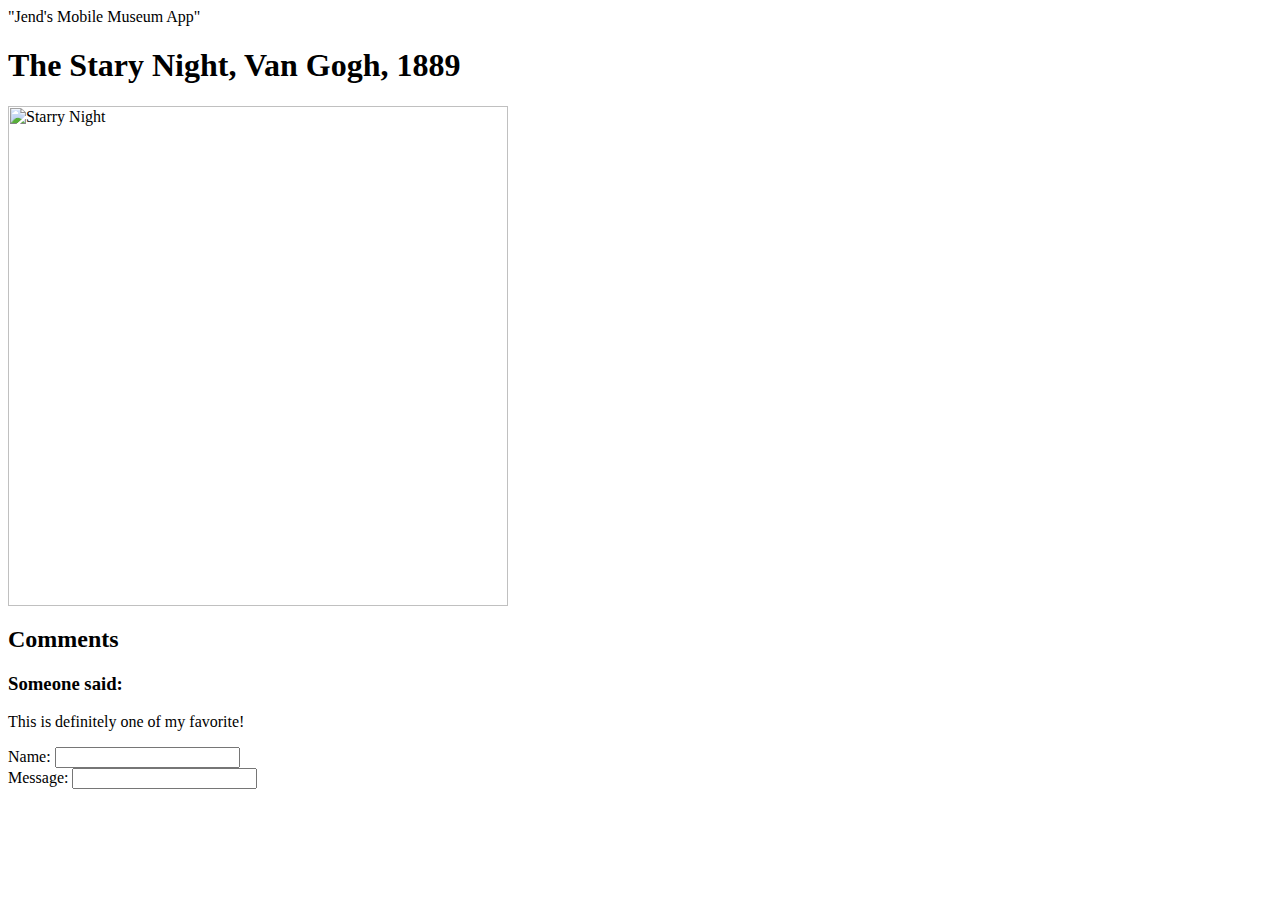
==== pages/detail-pages.html @ fa5e9d86 "Add detail-pages.html" ====
<html>
    <head>
        <style></style>
    </head>
    <body>
        <main>
            <section id="content">
                <p>"Jend's Mobile Museum App"</p>
                <h1>The Stary Night, Van Gogh, 1889</h1>
                <img class="artObject" src="https://upload.wikimedia.org/wikipedia/commons/thumb/e/ea/Van_Gogh_-_Starry_Night_-_Google_Art_Project.jpg/1280px-Van_Gogh_-_Starry_Night_-_Google_Art_Project.jpg" alt="Starry Night" width="500">
            </section>
            
            <section id="comments">
                <h2>Comments</h2>
                <section class="comment">
                    <h3>Someone said:</h3>
                    <p>This is definitely one of my favorite!</p>                   
                </section>
                <form onsubmit="submitComment(); return false">
                    <div class="formSection">
                        <label for="name">
                            Name:
                        </label>
                        <input type="text">
                    </div>
                    <div class="formSection">
                        <label for="name">
                            Message:
                        </label>
                        <input type="text">                       
                    </div>
                </form>
            </section>
        </main>
        
        <footer>
        </footer>
    </body>
</html>
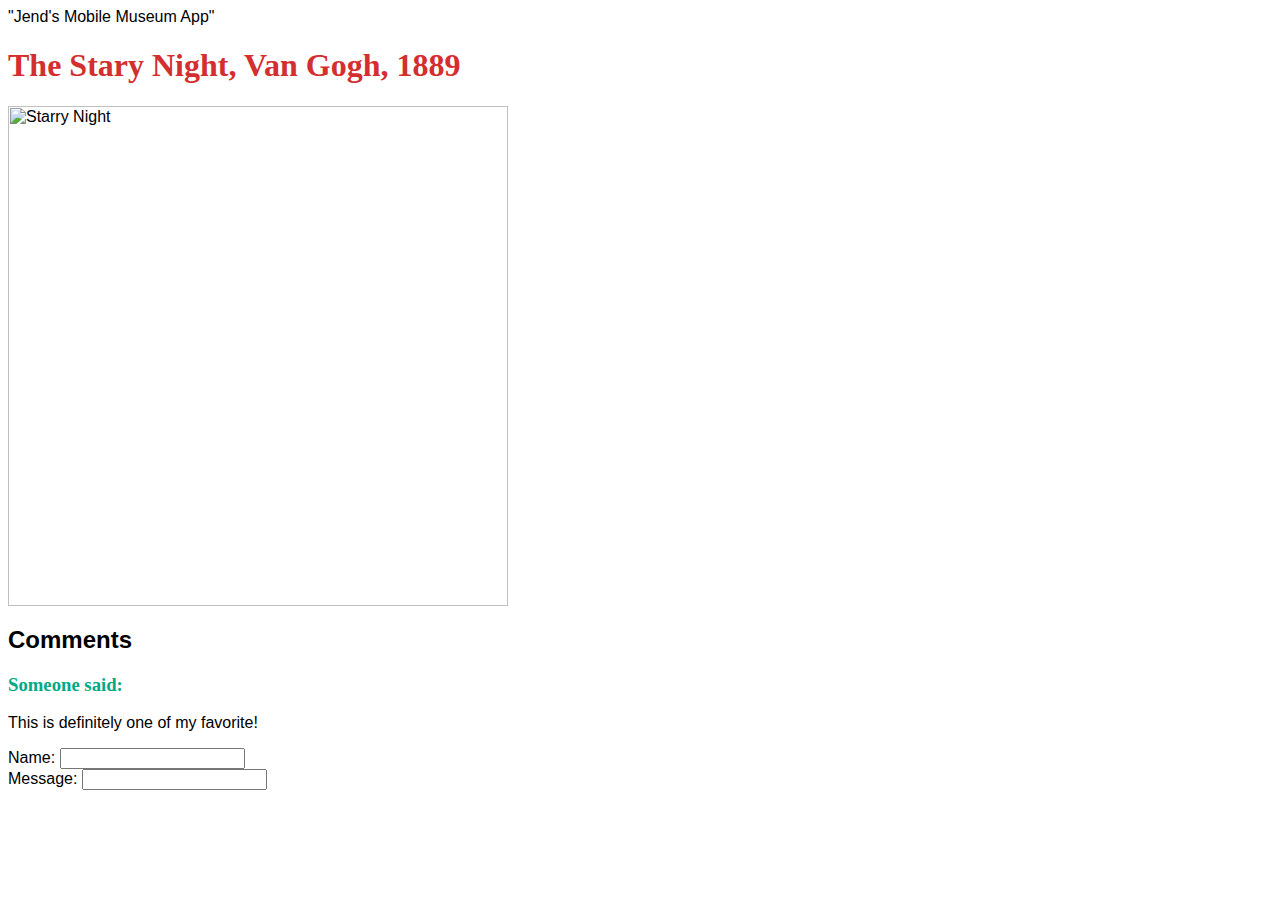
==== commit f9785afd: "Add css files for index and detail-pages" ====
--- a/pages/detail-pages.html
+++ b/pages/detail-pages.html
@@ -1,6 +1,6 @@
 <html>
     <head>
-        <style></style>
+        <link href="css/styles.css" type="text/css" rel="stylesheet" />
     </head>
     <body>
         <main>
@@ -16,9 +16,11 @@
                     <h3>Someone said:</h3>
                     <p>This is definitely one of my favorite!</p>                   
                 </section>
-                <form onsubmit="submitComment(); return false">
-                    <div class="formSection">
-                        <label for="name">
+            </section>
+                
+            <form onsubmit="submitComment(); return false">
+                <div class="formSection">    
+                    <label for="name">
                             Name:
                         </label>
                         <input type="text">
@@ -29,8 +31,7 @@
                         </label>
                         <input type="text">                       
                     </div>
-                </form>
-            </section>
+            </form>
         </main>
         
         <footer>
--- a/pages/css/styles.css
+++ b/pages/css/styles.css
@@ -0,0 +1,12 @@
+body {
+    font-family: Arial;
+  }
+  h1, h3 {
+    font-family: "Comic Sans MS";
+  }
+  h1 {
+    color: #D32F2F;
+  }
+  h3 {
+    color: #00AA86;
+  }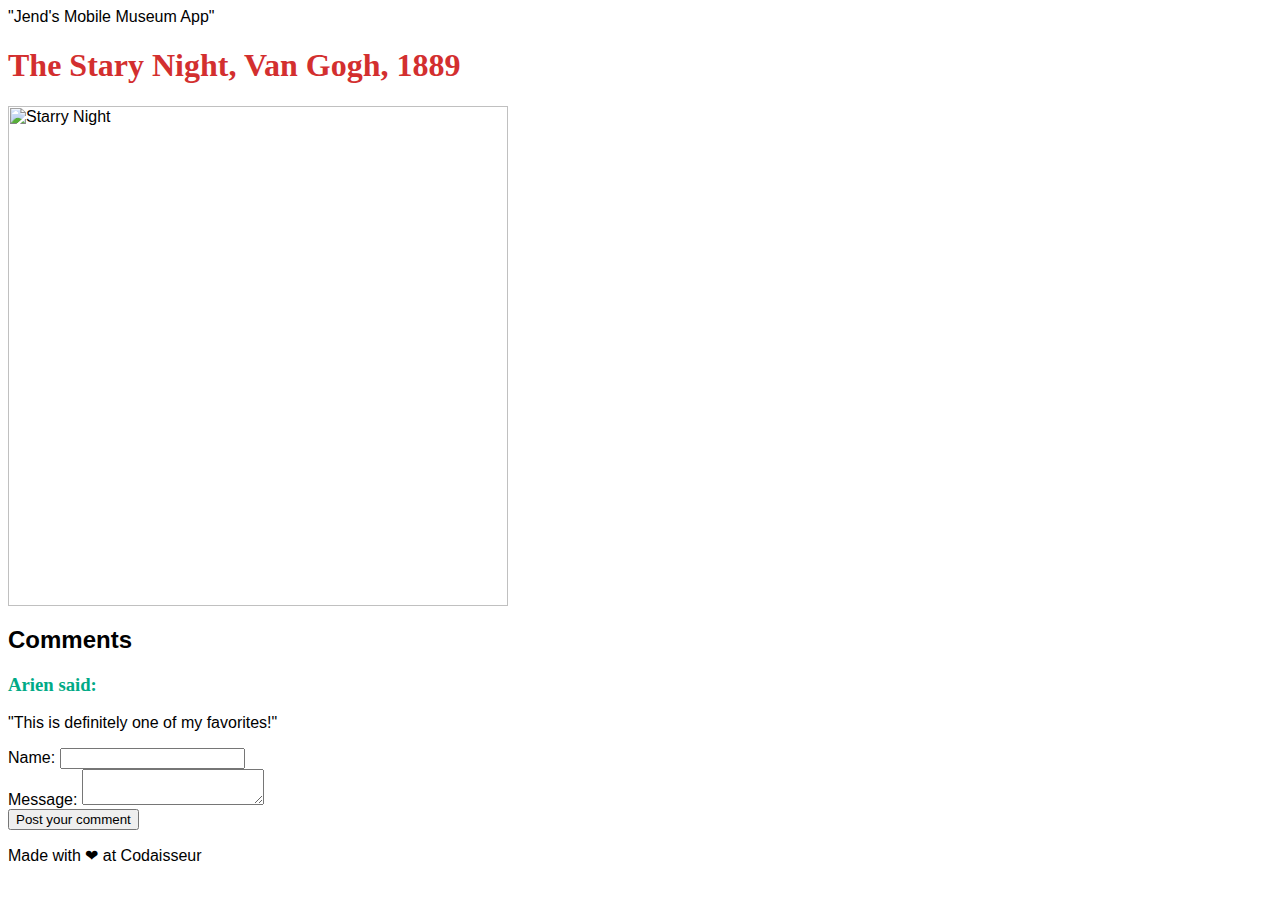
==== commit babb3933: "Set up js files and declare submitComment" ====
--- a/pages/detail-pages.html
+++ b/pages/detail-pages.html
@@ -13,28 +13,27 @@
             <section id="comments">
                 <h2>Comments</h2>
                 <section class="comment">
-                    <h3>Someone said:</h3>
-                    <p>This is definitely one of my favorite!</p>                   
+                  <h3>Arien said:</h3>
+                  <p>"This is definitely one of my favorites!"</p>
                 </section>
-            </section>
-                
-            <form onsubmit="submitComment(); return false">
-                <div class="formSection">    
-                    <label for="name">
-                            Name:
-                        </label>
-                        <input type="text">
-                    </div>
-                    <div class="formSection">
-                        <label for="name">
-                            Message:
-                        </label>
-                        <input type="text">                       
-                    </div>
-            </form>
+              </section>
+              <form onsubmit="submitComment(); return false">
+                <div class="formSection">
+                  <label for="name">Name:</label>
+                  <input type="text" id="name" />
+                </div>
+                <div class="formSection">
+                  <label for="msg">Message:</label>
+                  <textarea id="msg"></textarea>
+                </div>
+                <div class="button">
+                  <button type="default">Post your comment</button>
+                </div>
+              </form>
         </main>
         
         <footer>
+            <p>Made with ❤ at Codaisseur</p>
         </footer>
     </body>
 </html>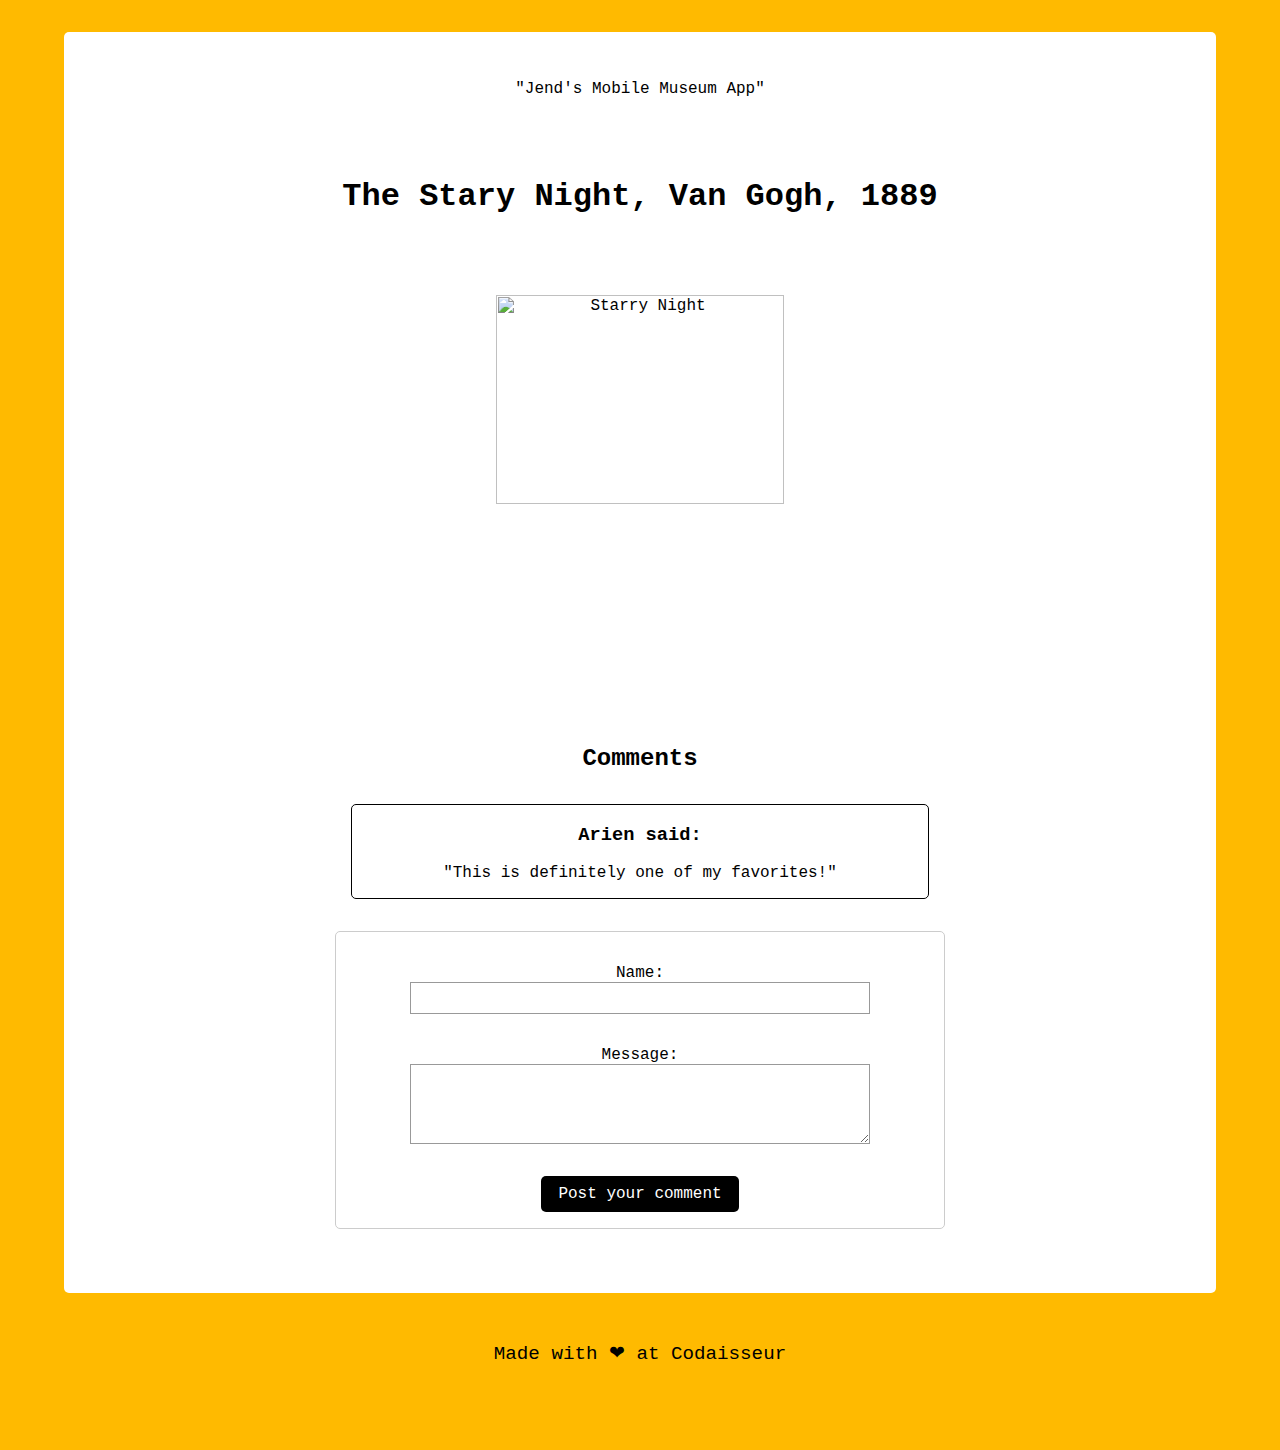
==== commit c6e14c09: "Set up Form Validation" ====
--- a/pages/detail-pages.html
+++ b/pages/detail-pages.html
@@ -1,6 +1,7 @@
 <html>
     <head>
         <link href="css/styles.css" type="text/css" rel="stylesheet" />
+        <script src="detail-page.js"></script>
     </head>
     <body>
         <main>
--- a/pages/css/styles.css
+++ b/pages/css/styles.css
@@ -1,12 +1,99 @@
 body {
-    font-family: Arial;
-  }
-  h1, h3 {
-    font-family: "Comic Sans MS";
-  }
-  h1 {
-    color: #D32F2F;
-  }
-  h3 {
-    color: #00AA86;
-  }+  margin: 0;
+  padding: 2rem 0;
+  width: 100%;
+  background: #FFBA00;
+  font-family: 'Inconsolata', monospace;
+  text-align: center;
+}
+
+main {
+  background: white;
+  width: 90%;
+  margin: auto;
+  border-radius: 5px;
+  padding: 2rem 0;
+}
+
+h1 {
+  margin: 5rem 1rem;
+}
+
+h2 {
+  margin: 2rem auto;
+}
+
+img {
+  width: 50%;
+  min-width: 15rem;
+}
+
+.comment {
+  margin: 1rem auto;
+  border: 1px solid black;
+  border-radius: 5px;
+  max-width: 50%;
+  min-width: 15rem;
+}
+
+form {
+  margin: 2rem auto;
+  width: 50%;
+  min-width: 15rem;
+
+  padding: 1rem;
+  border: 1px solid #CCC;
+  border-radius: 5px;
+}
+
+.formSection {
+  margin-top: 1rem;
+  margin-bottom: 2rem
+}
+
+label {
+  display: inline-block;
+  width: 80%;
+}
+
+input, textarea {
+  width: 80%;
+  box-sizing: border-box;
+  border: 1px solid #999;
+  min-height: 2rem;
+  font-size: 1.2rem;
+}
+
+input:focus, textarea:focus {
+  border-color: #000;
+}
+
+textarea {
+  vertical-align: top;
+  height: 5rem;
+}
+
+button {
+  padding: 0;
+  font: inherit;
+  color: inherit;
+  background-color: transparent;
+
+  border: solid 1px transparent;
+  border-radius: 5px;
+  padding: 0.5rem 1rem;
+  color: #ffffff;
+  background-color: black;
+}
+
+button:hover,
+button:focus {
+  color: black;
+  border-color: black;
+  background-color: white;
+}
+
+footer {
+  margin: 3rem;
+  font-size: 1.2rem;
+}
